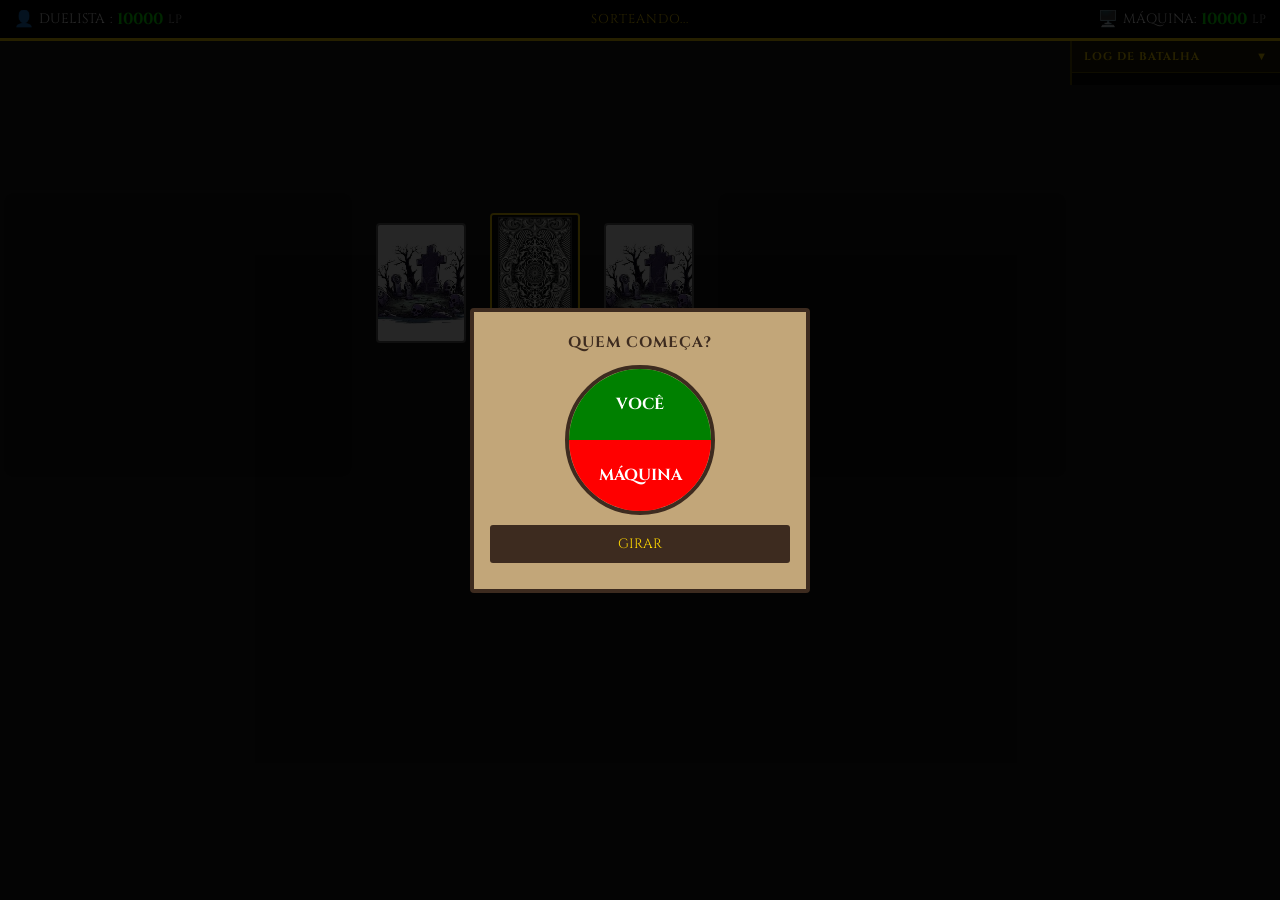
==== logado.html @ b6e968a9 "Add files via upload" ====
<!DOCTYPE html>
<html lang="pt-br">
<head>
    <meta charset="UTF-8">
    <meta name="viewport" content="width=device-width, initial-scale=1.0, maximum-scale=1.0">
    <title>Arena de Duelo</title>

    <link rel="stylesheet" href="logado.css">
    <link href="https://fonts.googleapis.com/css2?family=Cinzel:wght@400;700&display=swap" rel="stylesheet">
</head>
<body>

    <!-- BARRA DE STATUS -->
    <div class="status-bar">
        <div class="status-lado">
            <span class="status-icone">👤</span>
            <span id="nomeUser">JOGADOR</span>:
            <span id="vidaJogador" class="lp-valor">10000</span>
            <span class="lp-label">LP</span>
        </div>

        <div class="status-centro">
            <div id="turnoAviso">SORTEANDO...</div>
            <button id="btnPassarTurno" onclick="passarTurno()" style="display:none;">
                PASSAR TURNO
            </button>
        </div>

        <div class="status-lado">
            <span class="status-icone">🖥️</span>
            MÁQUINA:
            <span id="vidaOponente" class="lp-valor">10000</span>
            <span class="lp-label">LP</span>
        </div>
    </div>


    <!-- WRAPPER PRINCIPAL -->
    <div class="pagina-wrapper">

        <!-- ARENA -->
        <div class="arena">
            <div class="mao-container topo">
                <div id="maoOponente" class="mao"></div>
            </div>
            <div class="arena-horizontal">
                <div class="campo oponente">
                    <div class="linha suporte" id="especiaisOponente"></div>
                    <div class="linha combate" id="monstrosOponente"></div>
                    <button id="btnAtaqueDireto" class="btn-ataque-direto" onclick="ataqueDireto()" style="display:none;">
                        ⚔ ATACAR DIRETO
                    </button>
                </div>
                <div class="centro">
                    <div class="deck-area-horizontal">
                        <div class="cemiterio" id="cemiterioOponente" data-label="GY"></div>
                        <div class="monte-compra">
                            <button id="btnComprar" onclick="comprarCarta()">
                                <img src="imagens/back.jpg" alt="Deck">
                                <span>BARALHO</span>
                            </button>
                            <small id="contador-deck">0</small>
                        </div>
                        <div class="cemiterio" id="cemiterioJogador" data-label="GY"></div>
                    </div>
                </div>
                <div class="campo jogador">
                    <div class="linha combate" id="monstrosJogador"></div>
                    <div class="linha suporte" id="especiaisJogador"></div>
                </div>
            </div>
            <div class="mao-container">
                <div id="minhaMao" class="mao"></div>
            </div>
        </div>


        <!-- PAINEL DE LOG -->
        <div class="log-panel" id="logPanel">
            <div class="log-header" onclick="toggleLog()">
                <span>LOG DE BATALHA</span>
                <span id="logToggleIcon">▼</span>
            </div>
            <div id="logConteudo" class="log-conteudo"></div>
        </div>

    </div>


    <!-- MODAL ROLETA -->
    <div id="modalRoleta" class="modal" style="display: flex;">
        <div class="modal-content">
            <h3>QUEM COMEÇA?</h3>

            <div class="roleta-moldura">
                <div id="roleta">
                    <div class="fatia voce">VOCÊ</div>
                    <div class="fatia maquina">MÁQUINA</div>
                </div>
            </div>

            <button id="btnGirar" onclick="girarRoleta()">
                GIRAR
            </button>
        </div>
    </div>


    <!-- MODAL RESULTADO FINAL -->
    <div id="modalResultado" class="modal">
        <div class="modal-content resultado-content">
            <div id="resultadoTitulo" class="resultado-titulo"></div>
            <div id="resultadoCartaBox" class="resultado-carta-box" style="display:none">
                <p class="resultado-subtitulo">CARTA DESBLOQUEADA</p>
                <img id="resultadoCartaImg" src="" alt="">
                <div id="resultadoCartaInfo"></div>
            </div>
            <div id="resultadoMensagem" class="resultado-msg"></div>
            <button onclick="location.reload()">CONTINUAR</button>
        </div>
    </div>

    <!-- MODAL AÇÃO -->
    <div id="modalPosicao" class="modal">
        <div class="modal-content">
            <h3 id="textoModal">ESCOLHA UMA AÇÃO</h3>
            <div id="botoesAcao"></div>
            <button onclick="fecharModal()">CANCELAR</button>
        </div>
    </div>


    <script src="script.js"></script>
    <script>
        function toggleLog() {
            const conteudo = document.getElementById("logConteudo");
            const icon = document.getElementById("logToggleIcon");
            const aberto = conteudo.style.display !== "none";
            conteudo.style.display = aberto ? "none" : "block";
            icon.textContent = aberto ? "▲" : "▼";
        }
    </script>

</body>
</html>
---- logado.css ----
/* ===== RESET E BASE ===== */
*, *::before, *::after { box-sizing: border-box; }
body {
    margin: 0;
    font-family: 'Cinzel', serif;
    background: #1a1a1a;
    color: white;
    overflow-x: hidden;
}

/* ===== BARRA DE STATUS ===== */
.status-bar {
    display: flex;
    justify-content: space-between;
    align-items: center;
    padding: 8px 14px;
    background: rgba(0,0,0,0.9);
    border-bottom: 3px solid gold;
    flex-wrap: wrap;
    gap: 6px;
    position: sticky;
    top: 0;
    z-index: 50;
}
.status-lado {
    display: flex;
    align-items: center;
    gap: 5px;
    font-size: 0.85rem;
}
.status-centro {
    display: flex;
    flex-direction: column;
    align-items: center;
    gap: 4px;
}
.lp-valor { color: #0f0; font-weight: bold; font-size: 1rem; }
.lp-label { color: #aaa; font-size: 0.75rem; }
.status-icone { font-size: 1rem; }

#turnoAviso {
    font-size: 0.8rem;
    color: gold;
    letter-spacing: 1px;
}

#btnPassarTurno {
    padding: 6px 14px;
    background: linear-gradient(to bottom, #7a0000, #3d0000);
    color: gold;
    border: 2px solid gold;
    font-family: 'Cinzel', serif;
    font-size: 0.75rem;
    cursor: pointer;
    font-weight: bold;
    letter-spacing: 1px;
}
#btnPassarTurno:hover { filter: brightness(1.3); }

/* ===== WRAPPER PRINCIPAL ===== */
.pagina-wrapper {
    display: flex;
    align-items: flex-start;
    height: auto;
    min-height: calc(100vh - 54px);
    overflow: visible;
}

/* ===== ARENA ===== */
.arena {
    flex: 1;
    display: flex;
    flex-direction: column;
    align-items: center;
    justify-content: flex-start;
    gap: 10px;
    height: auto;
    padding: 6px 4px;
    overflow: visible;
}

.arena-horizontal {
    display: flex;
    align-items: flex-start;
    justify-content: space-between;
    gap: 24px;
    width: 100%;
}
.centro {
    margin-top: 20px;
    display: flex;
    align-items: center;
    flex: 0 0 auto;
}
.arena-horizontal .campo {
    width: auto;
    flex: 1 1 0;
}
.deck-area-horizontal {
    justify-content: center;
}

.campo {
    display: flex;
    flex-direction: column;
    gap: 8px;
    background: rgba(0,0,0,0.3);
    padding: 8px;
    border-radius: 10px;
    width: 100%;
    align-items: center;
}

.linha {
    display: flex;
    gap: 50px;
    justify-content: center;
    min-height: 130px;
    overflow: visible;
    align-items: center;
}

/* ===== CARTAS E SLOTS ===== */
.slot {
    width: 90px;
    height: 120px;
    border: 2px dashed rgba(255,215,0,0.3);
    position: relative;
    display: flex;
    align-items: center;
    justify-content: center;
    overflow: visible;
    flex-shrink: 0;
    border-radius: 4px;
    transition: border-color 0.2s;
}
.slot:hover { border-color: rgba(255,215,0,0.6); }

.carta-img {
    width: 100%;
    height: 100%;
    object-fit: cover;
    border-radius: 3px;
    transition: transform 0.3s;
}

.modo-defesa .carta-img {
    transform: rotate(90deg);
    border: 2px solid #3498db;
}

.selecionada {
    border: 2px solid gold !important;
    box-shadow: 0 0 12px gold;
}

.status-badge {
    position: absolute;
    bottom: -6px;
    left: 0;
    right: 0;
    background: rgba(0,0,0,0.9);
    color: gold;
    font-size: 9px;
    padding: 2px 3px;
    border: 1px solid gold;
    z-index: 5;
    text-align: center;
    border-radius: 0 0 3px 3px;
}
.status-dual {
    position: absolute;
    bottom: -6px;
    left: 0;
    right: 0;
    display: flex;
    justify-content: space-between;
    gap: 4px;
    background: rgba(0,0,0,0.9);
    border: 1px solid gold;
    padding: 2px 4px;
    z-index: 6;
    border-radius: 0 0 3px 3px;
    font-size: 9px;
}
.status-dual .stat {
    flex: 1;
    text-align: center;
    color: #ffe88a;
}
.status-dual .stat.atk { color: #e74c3c; }
.status-dual .stat.def { color: #3498db; }
.status-dual.buff-up .stat { color: #3498db; }
.status-dual.buff-down .stat { color: #e74c3c; }
.bloq-badge {
    bottom: auto;
    top: -6px;
    background: #5b0099;
    border-color: #c080ff;
    color: #fff;
    border-radius: 3px 3px 0 0;
}

/* ===== CENTRO: BARALHO E CEMITÉRIOS ===== */
.deck-area-horizontal {
    display: flex;
    align-items: center;
    gap: 24px;
}

.cemiterio {
    width: 90px;
    height: 120px;
    border: 2px solid #666;
    position: relative;
    background-color: rgba(0,0,0,0.7);
    background-image: url('imagens/cemiterio.jpg');
    background-size: cover;
    background-position: center;
    overflow: hidden;
    border-radius: 4px;
}
.cemiterio::after {
    content: attr(data-label);
    position: absolute;
    top: 40%;
    left: 30%;
    opacity: 0.2;
    font-size: 20px;
    pointer-events: none;
}

.gy-count {
    position: absolute;
    bottom: 3px;
    right: 4px;
    background: rgba(0,0,0,0.85);
    color: gold;
    font-size: 10px;
    padding: 1px 5px;
    border: 1px solid gold;
    z-index: 10;
    border-radius: 2px;
}

.monte-compra { display: flex; flex-direction: column; align-items: center; }
#btnComprar {
    width: 90px;
    height: 120px;
    padding: 0;
    cursor: pointer;
    position: relative;
    border: 2px solid gold;
    border-radius: 4px;
    overflow: hidden;
    background: none;
}
#btnComprar img { width: 100%; height: 100%; object-fit: cover; }
#btnComprar span {
    position: absolute;
    bottom: 0;
    left: 0;
    width: 100%;
    background: rgba(0,0,0,0.85);
    font-size: 9px;
    color: gold;
    text-align: center;
    padding: 2px 0;
}
#contador-deck { color: gold; font-size: 11px; margin-top: 4px; }

/* ===== MÃO (FAN) ===== */
.mao-container {
    width: 100%;
    display: flex;
    justify-content: center;
    padding: 2px 0 0;
    min-height: 110px;
}
.mao-container.topo {
    padding: 6px 0 0;
    min-height: 120px;
}
.mao-container:not(.topo) {
    margin-top: -8px;
}

.mao {
    display: flex;
    justify-content: center;
    align-items: flex-end;
    min-height: 130px;
    position: relative;
    padding: 0 30px;
}

.carta-mao {
    width: 72px;
    height: 105px;
    margin: 0 -10px;
    cursor: pointer;
    border-radius: 5px;
    box-shadow: 2px 2px 8px rgba(0,0,0,0.7);
    transition: transform 0.2s, z-index 0s;
    transform-origin: bottom center;
    position: relative;
}
.carta-mao:hover {
    transform: translateY(-18px) scale(1.08) !important;
    z-index: 100 !important;
}

/* ===== LOG DE BATALHA ===== */
.log-panel {
    width: 210px;
    height: auto;
    background: rgba(0,0,0,0.85);
    border-left: 2px solid rgba(255,215,0,0.4);
    display: flex;
    flex-direction: column;
    flex-shrink: 0;
}

.log-header {
    display: flex;
    justify-content: space-between;
    align-items: center;
    padding: 8px 12px;
    background: rgba(255,215,0,0.12);
    border-bottom: 1px solid rgba(255,215,0,0.3);
    font-size: 0.7rem;
    letter-spacing: 1px;
    color: gold;
    cursor: pointer;
    user-select: none;
    font-weight: bold;
}
.log-header:hover { background: rgba(255,215,0,0.2); }

.log-conteudo {
    flex: 1;
    overflow-y: auto;
    padding: 6px 8px;
    display: flex;
    flex-direction: column;
    gap: 4px;
}
.log-conteudo::-webkit-scrollbar { width: 4px; }
.log-conteudo::-webkit-scrollbar-track { background: #111; }
.log-conteudo::-webkit-scrollbar-thumb { background: gold; border-radius: 2px; }

.log-item {
    font-family: sans-serif;
    font-size: 0.7rem;
    color: #ccc;
    border-left: 2px solid rgba(255,215,0,0.3);
    padding: 3px 6px;
    line-height: 1.4;
    background: rgba(255,255,255,0.03);
    border-radius: 0 3px 3px 0;
}
.log-item.dano  { border-color: #e74c3c; color: #ff9999; }
.log-item.cura  { border-color: #2ecc71; color: #99ffbb; }
.log-item.info  { border-color: gold;    color: #ffe88a; }
.log-item.morte { border-color: #888;    color: #aaa; }

/* ===== MODAL RESULTADO FINAL ===== */
.resultado-content {
    max-width: 380px;
}
.resultado-titulo {
    font-size: 2rem;
    font-weight: bold;
    letter-spacing: 3px;
    margin-bottom: 14px;
}
.resultado-titulo.vitoria { color: gold; text-shadow: 0 0 16px gold; }
.resultado-titulo.derrota { color: #c0392b; text-shadow: 0 0 16px #c0392b; }

.resultado-carta-box {
    margin: 10px 0;
    display: flex;
    flex-direction: column;
    align-items: center;
    gap: 8px;
}
.resultado-subtitulo {
    margin: 0;
    font-size: 0.75rem;
    letter-spacing: 2px;
    color: #3d2b1f;
    opacity: 0.7;
}
.resultado-carta-box img {
    width: 110px;
    height: 155px;
    object-fit: cover;
    border: 3px solid gold;
    border-radius: 5px;
    box-shadow: 0 0 20px rgba(255,215,0,0.5);
}
.resultado-carta-info {
    font-size: 0.8rem;
    color: #3d2b1f;
    font-weight: bold;
}
.resultado-msg {
    font-size: 0.85rem;
    color: #3d2b1f;
    margin: 10px 0 4px;
    line-height: 1.6;
}
.resultado-nivel {
    margin-top: 8px;
    font-size: 1rem;
    font-weight: bold;
    color: #1a6600;
    letter-spacing: 1px;
}

/* ===== ATAQUE DIRETO ===== */
.btn-ataque-direto {
    margin-top: 6px;
    padding: 8px 20px;
    background: linear-gradient(to bottom, #8b0000, #4a0000);
    color: gold;
    border: 2px solid gold;
    font-family: 'Cinzel', serif;
    font-size: 0.8rem;
    font-weight: bold;
    cursor: pointer;
    letter-spacing: 1px;
    border-radius: 3px;
    animation: pulso 1s infinite alternate;
}
.btn-ataque-direto:hover { filter: brightness(1.4); }

@keyframes pulso {
    from { box-shadow: 0 0 6px gold; }
    to   { box-shadow: 0 0 18px gold; }
}

/* ===== MODAIS ===== */
.modal {
    position: fixed;
    inset: 0;
    background: rgba(0,0,0,0.85);
    display: none;
    justify-content: center;
    align-items: center;
    z-index: 200;
    padding: 12px;
}
.modal-content {
    background: #c2a679;
    padding: 20px 16px;
    border: 4px solid #3d2b1f;
    text-align: center;
    color: #3d2b1f;
    max-width: 340px;
    width: 100%;
    max-height: 90vh;
    overflow-y: auto;
    border-radius: 4px;
}
.modal-content h3 {
    margin: 0 0 12px;
    font-size: 0.95rem;
    letter-spacing: 1px;
}
.modal-content button {
    display: block;
    width: 100%;
    margin: 6px 0;
    padding: 10px;
    background: #3d2b1f;
    color: gold;
    border: none;
    font-family: 'Cinzel', serif;
    font-size: 0.85rem;
    cursor: pointer;
    border-radius: 3px;
}
.modal-content button:hover { background: #5a4030; }

.roleta-moldura {
    width: 150px;
    height: 150px;
    border-radius: 50%;
    border: 4px solid #3d2b1f;
    overflow: hidden;
    position: relative;
    margin: 10px auto;
}
#roleta { width: 100%; height: 100%; transition: 3s; position: relative; }
.fatia { position: absolute; width: 100%; height: 50%; display: flex; align-items: center; justify-content: center; color: white; font-weight: bold; }
.voce    { background: green; top: 0; }
.maquina { background: red;   bottom: 0; }


/* ===== RESPONSIVO — TABLET ===== */
@media (max-width: 800px) {
    .log-panel { width: 170px; }
    .linha { gap: 30px; min-height: 110px; }
    .slot { width: 78px; height: 108px; }
    .cemiterio, #btnComprar { width: 78px; height: 108px; }
}

/* ===== RESPONSIVO — CELULAR ===== */
@media (max-width: 560px) {
    .pagina-wrapper {
        flex-direction: column;
        height: auto;
        overflow: visible;
    }

    .arena {
        height: auto;
        width: 100%;
        justify-content: flex-start;
        gap: 4px;
        padding: 4px 2px;
    }

    .arena-horizontal {
        flex-direction: column;
        gap: 14px;
        align-items: center;
        justify-content: center;
    }

    .linha { gap: 14px; min-height: 95px; }
    .slot  { width: 66px; height: 94px; }

    .cemiterio, #btnComprar { width: 66px; height: 94px; }
    .deck-area-horizontal { gap: 14px; }
    .centro { margin-top: 0; }
    .campo { width: auto; }

    .carta-mao { width: 58px; height: 86px; margin: 0 -8px; }
    .mao-container { padding: 6px 0 0; min-height: 120px; }
    .mao { min-height: 110px; }
    .mao { min-height: 110px; }
    .mao-container:not(.topo) { margin-top: 0; }

    .log-panel {
        width: 100%;
        height: auto;
        border-left: none;
        border-top: 2px solid rgba(255,215,0,0.4);
    }

    .log-conteudo {
        max-height: 120px;
    }

    .status-bar { font-size: 0.75rem; padding: 6px 8px; }
    .lp-valor { font-size: 0.85rem; }
}
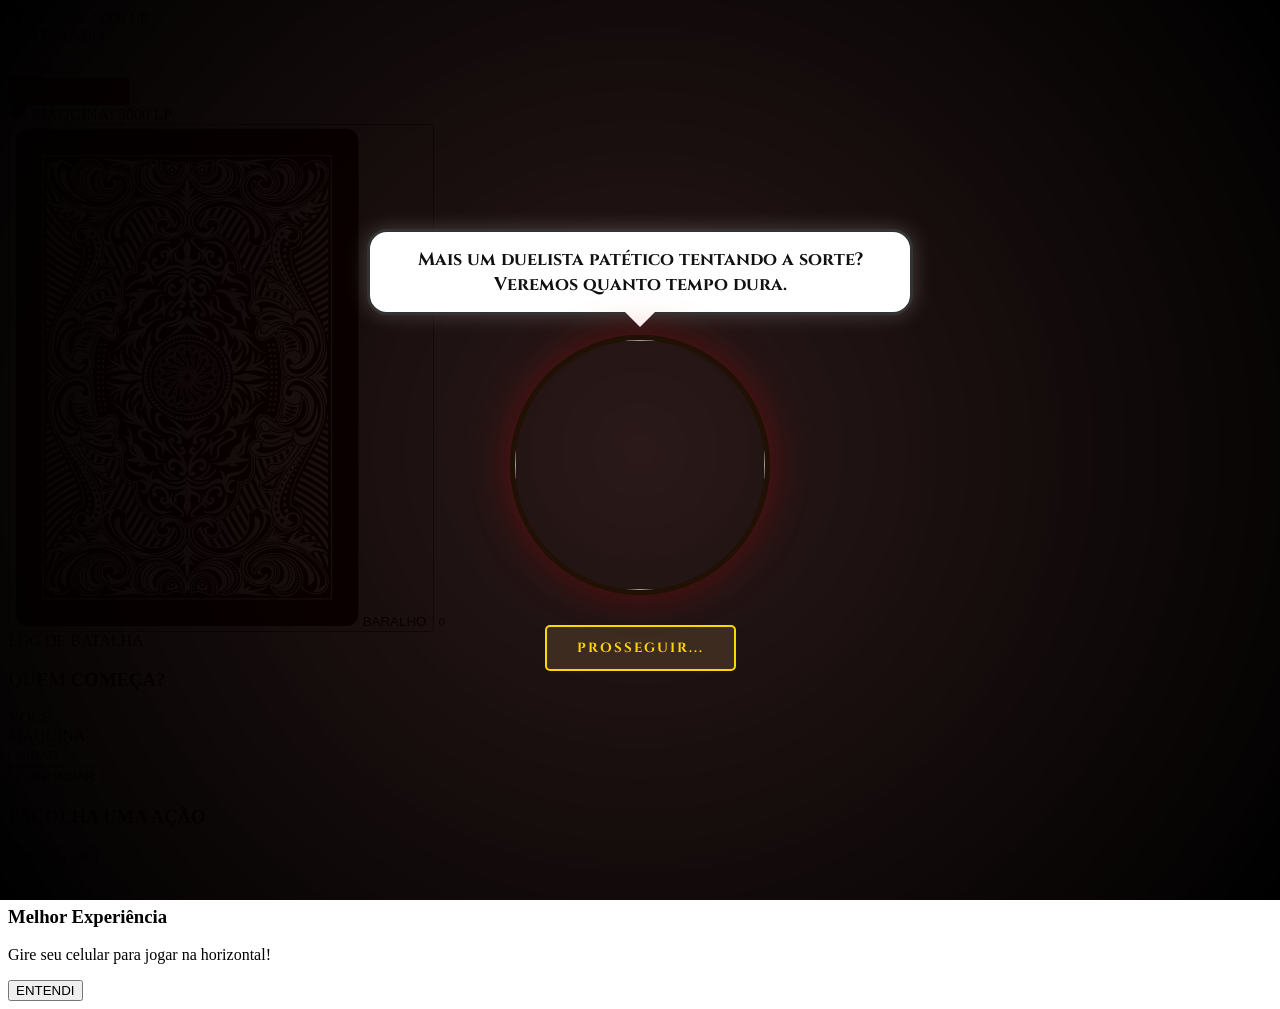
==== commit 314ae751: "Add files via upload" ====
--- a/logado.html
+++ b/logado.html
@@ -1,145 +1,254 @@
 <!DOCTYPE html>
 <html lang="pt-br">
 <head>
-    <meta charset="UTF-8">
-    <meta name="viewport" content="width=device-width, initial-scale=1.0, maximum-scale=1.0">
-    <title>Arena de Duelo</title>
-
-    <link rel="stylesheet" href="logado.css">
-    <link href="https://fonts.googleapis.com/css2?family=Cinzel:wght@400;700&display=swap" rel="stylesheet">
+<meta charset="UTF-8">
+<meta name="viewport" content="width=device-width, initial-scale=1.0, maximum-scale=1.0">
+<title>Arena de Duelo - Mini Duel</title>
+
+<link rel="stylesheet" href="css/layout.css">
+<link rel="stylesheet" href="css/arena.css">
+<link rel="stylesheet" href="css/cartas.css">
+<link rel="stylesheet" href="css/modal.css">
+<link href="https://fonts.googleapis.com/css2?family=Cinzel:wght@400;700;900&display=swap" rel="stylesheet">
+
 </head>
 <body>
 
-    <!-- BARRA DE STATUS -->
-    <div class="status-bar">
-        <div class="status-lado">
-            <span class="status-icone">👤</span>
-            <span id="nomeUser">JOGADOR</span>:
-            <span id="vidaJogador" class="lp-valor">10000</span>
-            <span class="lp-label">LP</span>
-        </div>
-
-        <div class="status-centro">
-            <div id="turnoAviso">SORTEANDO...</div>
+<!-- BARRA DE STATUS -->
+<div class="status-bar">
+
+    <div class="status-lado">
+        <span class="status-icone">👤</span>
+        <span id="nomeUser">JOGADOR</span>:
+        <span id="vidaJogador" class="lp-valor">10000</span>
+        <span class="lp-label">LP</span>
+    </div>
+
+    <div class="status-centro">
+        <div id="turnoAviso">SORTEANDO...</div>
+        <div id="placarMelhorDe3" style="color:gold; font-size:12px; font-weight:bold; margin-top:2px;">RODADA 1: 0 - 0</div>
+
+        <div style="display:flex; gap:10px;">
             <button id="btnPassarTurno" onclick="passarTurno()" style="display:none;">
                 PASSAR TURNO
             </button>
-        </div>
-
-        <div class="status-lado">
-            <span class="status-icone">🖥️</span>
-            MÁQUINA:
-            <span id="vidaOponente" class="lp-valor">10000</span>
-            <span class="lp-label">LP</span>
-        </div>
-    </div>
-
-
-    <!-- WRAPPER PRINCIPAL -->
-    <div class="pagina-wrapper">
-
-        <!-- ARENA -->
-        <div class="arena">
-            <div class="mao-container topo">
-                <div id="maoOponente" class="mao"></div>
+            <button id="btnSairJogo" class="toolbar-btn" style="background: #8b0000; padding: 5px 15px; font-size: 12px;" onclick="window.location.href='mdeck.html'">
+                SAIR DO JOGO
+            </button>
+        </div>
+    </div>
+
+    <div class="status-lado">
+        <span class="status-icone">🖥️</span>
+        MÁQUINA:
+        <span id="vidaOponente" class="lp-valor">10000</span>
+        <span class="lp-label">LP</span>
+    </div>
+
+</div>
+
+
+<!-- WRAPPER PRINCIPAL -->
+<div class="pagina-wrapper">
+
+
+<!-- ARENA -->
+<div class="arena">
+
+    <!-- MÃO OPONENTE -->
+    <div class="mao-container topo">
+        <div id="maoOponente" class="mao"></div>
+    </div>
+
+
+    <div class="arena-horizontal">
+
+        <!-- CAMPO OPONENTE -->
+        <div class="campo oponente">
+
+            <div class="linha suporte" id="especiaisOponente"></div>
+
+            <div class="linha combate" id="monstrosOponente"></div>
+
+            <button id="btnAtaqueDireto"
+                    class="btn-ataque-direto"
+                    onclick="ataqueDireto()"
+                    style="display:none;">
+
+                ⚔ ATACAR DIRETO
+
+            </button>
+
+        </div>
+
+
+        <!-- CENTRO -->
+        <div class="centro">
+
+            <div class="deck-area-horizontal">
+
+                <div class="cemiterio"
+                     id="cemiterioOponente"
+                     data-label="GY"></div>
+
+
+                <div class="monte-compra">
+
+                    <button id="btnComprar" onclick="comprarCarta()">
+
+                        <img src="imagens/back.jpg" alt="Deck">
+
+                        <span>BARALHO</span>
+
+                    </button>
+
+                    <small id="contador-deck">0</small>
+
+                </div>
+
+
+                <div class="cemiterio"
+                     id="cemiterioJogador"
+                     data-label="GY"></div>
+
             </div>
-            <div class="arena-horizontal">
-                <div class="campo oponente">
-                    <div class="linha suporte" id="especiaisOponente"></div>
-                    <div class="linha combate" id="monstrosOponente"></div>
-                    <button id="btnAtaqueDireto" class="btn-ataque-direto" onclick="ataqueDireto()" style="display:none;">
-                        ⚔ ATACAR DIRETO
-                    </button>
+
+        </div>
+
+
+        <div class="campo jogador">
+
+            <div class="linha combate" id="monstrosJogador"></div>
+
+            <div class="linha suporte" id="especiaisJogador"></div>
+
+        </div>
+
+    </div>
+
+
+    <!-- MÃO DO JOGADOR -->
+    <div class="mao-container">
+        <div id="minhaMao" class="mao"></div>
+    </div>
+
+</div>
+
+
+<!-- LOG -->
+<div class="log-panel" id="logPanel">
+
+    <div class="log-header" onclick="toggleLog()">
+        <span>LOG DE BATALHA</span>
+    </div>
+
+    <div id="logConteudo" class="log-conteudo"></div>
+
+</div>
+
+</div>
+
+
+
+<!-- MODAL ROLETA -->
+<div id="modalRoleta" class="modal" style="display:flex;">
+
+    <div class="modal-content">
+
+        <h3>QUEM COMEÇA?</h3>
+
+        <div class="roleta-moldura">
+
+            <div id="roleta">
+
+                <div class="fatia voce">
+                    VOCÊ
                 </div>
-                <div class="centro">
-                    <div class="deck-area-horizontal">
-                        <div class="cemiterio" id="cemiterioOponente" data-label="GY"></div>
-                        <div class="monte-compra">
-                            <button id="btnComprar" onclick="comprarCarta()">
-                                <img src="imagens/back.jpg" alt="Deck">
-                                <span>BARALHO</span>
-                            </button>
-                            <small id="contador-deck">0</small>
-                        </div>
-                        <div class="cemiterio" id="cemiterioJogador" data-label="GY"></div>
-                    </div>
+
+                <div class="fatia maquina">
+                    MÁQUINA
                 </div>
-                <div class="campo jogador">
-                    <div class="linha combate" id="monstrosJogador"></div>
-                    <div class="linha suporte" id="especiaisJogador"></div>
-                </div>
+
             </div>
-            <div class="mao-container">
-                <div id="minhaMao" class="mao"></div>
-            </div>
-        </div>
-
-
-        <!-- PAINEL DE LOG -->
-        <div class="log-panel" id="logPanel">
-            <div class="log-header" onclick="toggleLog()">
-                <span>LOG DE BATALHA</span>
-                <span id="logToggleIcon">▼</span>
-            </div>
-            <div id="logConteudo" class="log-conteudo"></div>
-        </div>
-
-    </div>
-
-
-    <!-- MODAL ROLETA -->
-    <div id="modalRoleta" class="modal" style="display: flex;">
-        <div class="modal-content">
-            <h3>QUEM COMEÇA?</h3>
-
-            <div class="roleta-moldura">
-                <div id="roleta">
-                    <div class="fatia voce">VOCÊ</div>
-                    <div class="fatia maquina">MÁQUINA</div>
-                </div>
-            </div>
-
-            <button id="btnGirar" onclick="girarRoleta()">
-                GIRAR
-            </button>
-        </div>
-    </div>
-
-
-    <!-- MODAL RESULTADO FINAL -->
-    <div id="modalResultado" class="modal">
-        <div class="modal-content resultado-content">
-            <div id="resultadoTitulo" class="resultado-titulo"></div>
-            <div id="resultadoCartaBox" class="resultado-carta-box" style="display:none">
-                <p class="resultado-subtitulo">CARTA DESBLOQUEADA</p>
-                <img id="resultadoCartaImg" src="" alt="">
-                <div id="resultadoCartaInfo"></div>
-            </div>
-            <div id="resultadoMensagem" class="resultado-msg"></div>
-            <button onclick="location.reload()">CONTINUAR</button>
-        </div>
-    </div>
-
-    <!-- MODAL AÇÃO -->
-    <div id="modalPosicao" class="modal">
-        <div class="modal-content">
-            <h3 id="textoModal">ESCOLHA UMA AÇÃO</h3>
-            <div id="botoesAcao"></div>
-            <button onclick="fecharModal()">CANCELAR</button>
-        </div>
-    </div>
-
-
-    <script src="script.js"></script>
-    <script>
-        function toggleLog() {
-            const conteudo = document.getElementById("logConteudo");
-            const icon = document.getElementById("logToggleIcon");
-            const aberto = conteudo.style.display !== "none";
-            conteudo.style.display = aberto ? "none" : "block";
-            icon.textContent = aberto ? "▲" : "▼";
-        }
-    </script>
+
+        </div>
+
+        <button id="btnGirar" onclick="girarRoleta()">
+            GIRAR
+        </button>
+
+    </div>
+
+</div>
+
+
+
+<!-- MODAL RESULTADO -->
+<div id="modalResultado" class="modal">
+
+<div class="modal-content resultado-content">
+
+    <div id="resultadoTitulo" class="resultado-titulo"></div>
+
+    <div id="resultadoCartaBox"
+         class="resultado-carta-box"
+         style="display:none">
+
+        <p class="resultado-subtitulo">
+            CARTA DESBLOQUEADA
+        </p>
+
+        <img id="resultadoCartaImg" src="" alt="">
+
+        <div id="resultadoCartaInfo"></div>
+
+    </div>
+
+    <div id="resultadoMensagem" class="resultado-msg"></div>
+
+    <button onclick="location.reload()">
+        CONTINUAR
+    </button>
+
+</div>
+
+</div>
+
+
+
+<!-- MODAL AÇÃO -->
+<div id="modalPosicao" class="modal">
+
+<div class="modal-content">
+
+    <h3 id="textoModal">
+        ESCOLHA UMA AÇÃO
+    </h3>
+
+    <div id="botoesAcao"></div>
+
+    <button onclick="fecharModal()">
+        CANCELAR
+    </button>
+
+</div>
+
+</div>
+
+<!-- AVISO DE ROTAÇÃO -->
+<div id="avisoRotacao" class="aviso-rotacao">
+    <div class="aviso-rotacao-box">
+        <div class="aviso-rotacao-icon">🔄</div>
+        <h3>Melhor Experiência</h3>
+        <p>Gire seu celular para jogar na horizontal!</p>
+        <button onclick="document.getElementById('avisoRotacao').style.display='none'">ENTENDI</button>
+    </div>
+</div>
+
+
+
+<!-- MODULOS DE JOGO -->
+<script src="script.js"></script>
 
 </body>
-</html>
+</html>
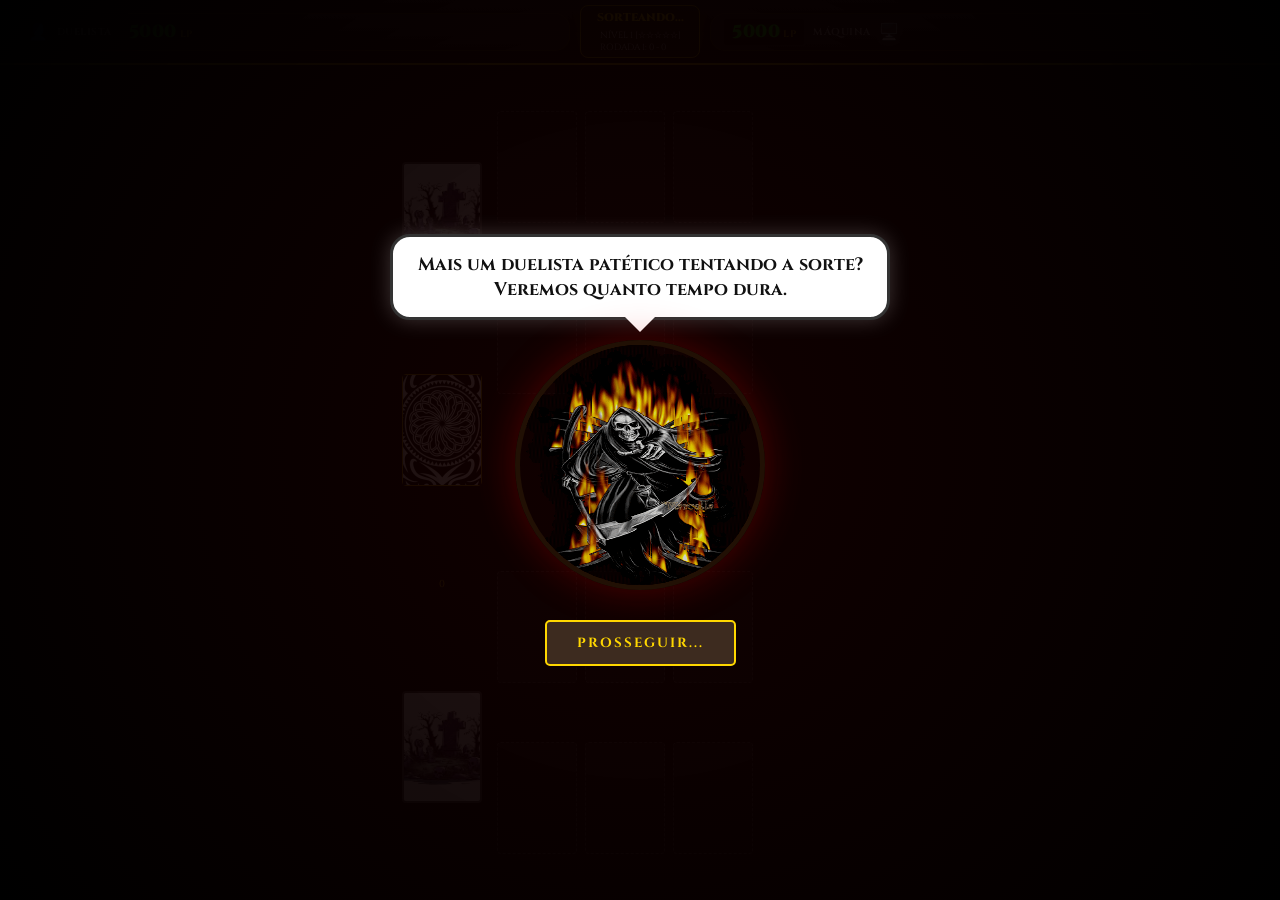
==== commit 8e44d3b6: "Add files via upload" ====
--- a/logado.html
+++ b/logado.html
@@ -5,9 +5,7 @@
 <meta name="viewport" content="width=device-width, initial-scale=1.0, maximum-scale=1.0">
 <title>Arena de Duelo - Mini Duel</title>
 
-<link rel="stylesheet" href="css/layout.css">
-<link rel="stylesheet" href="css/arena.css">
-<link rel="stylesheet" href="css/cartas.css">
+<link rel="stylesheet" href="logado.css">
 <link rel="stylesheet" href="css/modal.css">
 <link href="https://fonts.googleapis.com/css2?family=Cinzel:wght@400;700;900&display=swap" rel="stylesheet">
 
@@ -19,139 +17,99 @@
 
     <div class="status-lado">
         <span class="status-icone">👤</span>
-        <span id="nomeUser">JOGADOR</span>:
-        <span id="vidaJogador" class="lp-valor">10000</span>
-        <span class="lp-label">LP</span>
+        <span id="nomeUser">JOGADOR</span>
+        <div class="lp-container">
+            <span id="vidaJogador" class="lp-valor">5000</span>
+            <span class="lp-label">LP</span>
+        </div>
     </div>
 
     <div class="status-centro">
         <div id="turnoAviso">SORTEANDO...</div>
         <div id="placarMelhorDe3" style="color:gold; font-size:12px; font-weight:bold; margin-top:2px;">RODADA 1: 0 - 0</div>
-
-        <div style="display:flex; gap:10px;">
-            <button id="btnPassarTurno" onclick="passarTurno()" style="display:none;">
-                PASSAR TURNO
-            </button>
-            <button id="btnSairJogo" class="toolbar-btn" style="background: #8b0000; padding: 5px 15px; font-size: 12px;" onclick="window.location.href='mdeck.html'">
-                SAIR DO JOGO
-            </button>
-        </div>
     </div>
 
     <div class="status-lado">
+        <div class="lp-container">
+            <span id="vidaOponente" class="lp-valor">5000</span>
+            <span class="lp-label">LP</span>
+        </div>
+        MÁQUINA
         <span class="status-icone">🖥️</span>
-        MÁQUINA:
-        <span id="vidaOponente" class="lp-valor">10000</span>
-        <span class="lp-label">LP</span>
-    </div>
-
-</div>
-
-
-<!-- WRAPPER PRINCIPAL -->
-<div class="pagina-wrapper">
-
-
-<!-- ARENA -->
-<div class="arena">
-
-    <!-- MÃO OPONENTE -->
-    <div class="mao-container topo">
-        <div id="maoOponente" class="mao"></div>
-    </div>
-
-
-    <div class="arena-horizontal">
-
-        <!-- CAMPO OPONENTE -->
-        <div class="campo oponente">
-
-            <div class="linha suporte" id="especiaisOponente"></div>
-
-            <div class="linha combate" id="monstrosOponente"></div>
-
-            <button id="btnAtaqueDireto"
-                    class="btn-ataque-direto"
-                    onclick="ataqueDireto()"
-                    style="display:none;">
-
-                ⚔ ATACAR DIRETO
-
-            </button>
-
-        </div>
-
-
-        <!-- CENTRO -->
-        <div class="centro">
-
-            <div class="deck-area-horizontal">
-
-                <div class="cemiterio"
-                     id="cemiterioOponente"
-                     data-label="GY"></div>
-
-
-                <div class="monte-compra">
-
-                    <button id="btnComprar" onclick="comprarCarta()">
-
-                        <img src="imagens/back.jpg" alt="Deck">
-
-                        <span>BARALHO</span>
-
-                    </button>
-
-                    <small id="contador-deck">0</small>
-
-                </div>
-
-
-                <div class="cemiterio"
-                     id="cemiterioJogador"
-                     data-label="GY"></div>
-
-            </div>
-
-        </div>
-
-
-        <div class="campo jogador">
-
-            <div class="linha combate" id="monstrosJogador"></div>
-
-            <div class="linha suporte" id="especiaisJogador"></div>
-
-        </div>
-
-    </div>
-
-
-    <!-- MÃO DO JOGADOR -->
-    <div class="mao-container">
-        <div id="minhaMao" class="mao"></div>
-    </div>
-
-</div>
-
-
-<!-- LOG -->
+    </div>
+
+</div>
+
+
+<!-- GAME WRAPPER (Novo Layout) -->
+<div class="game-wrapper">
+
+    <!-- COLUNA ESQUERDA (Sidebar: Cemitérios e Decks) -->
+    <div class="side-col">
+        <div id="cemiterioOponente" class="card-slot frame-c" data-label="GY"></div>
+        
+        <div class="monte-compra frame-b">
+            <button id="btnComprar" onclick="comprarCarta()">
+                <img src="imagens/back.jpg" alt="Deck">
+                <span>BARALHO</span>
+            </button>
+        </div>
+        <small id="contador-deck" style="display:block; text-align:center; font-size:10px; color:gold; margin-top:-10px;">0</small>
+
+        <div id="cemiterioJogador" class="card-slot frame-c" data-label="GY"></div>
+    </div>
+
+    <!-- CAMPO CENTRAL (Board) -->
+    <div class="board">
+        <!-- Oponente -->
+        <div id="especiaisOponente" class="grid suporte"></div>
+        <div id="monstrosOponente" class="grid combate"></div>
+
+        <!-- Barra de Ação Central -->
+        <div class="action-bar">
+            <button id="btnPassarTurno" class="action-icon-btn pass-turn" onclick="passarTurno()" style="display:none;" title="Passar Turno">
+                <span>⏭️</span>
+            </button>
+            
+            <button class="action-icon-btn log-toggle" onclick="toggleLog()" title="Log de Batalha">
+                <span>📜</span>
+            </button>
+
+            <button id="btnAtaqueDireto" class="action-icon-btn direct-atk" onclick="ataqueDireto()" style="display:none;" title="Ataque Direto">
+                <span>⚔️</span>
+            </button>
+
+            <button id="btnSairJogo" class="action-icon-btn exit-game" onclick="window.location.href='mdeck.html'" title="Sair do Jogo">
+                <span>🚪</span>
+            </button>
+        </div>
+
+        <!-- Jogador -->
+        <div id="monstrosJogador" class="grid combate"></div>
+        <div id="especiaisJogador" class="grid suporte"></div>
+    </div>
+
+    <!-- MÃOS LATERAIS (Hand Side) -->
+    <div class="hand-side">
+        <div id="maoOponente" class="fan"></div>
+        <div id="minhaMao" class="fan"></div>
+    </div>
+
+</div>
+
+<!-- LOG (Floating Panel) -->
 <div class="log-panel" id="logPanel">
-
-    <div class="log-header" onclick="toggleLog()">
+    <div class="log-header">
         <span>LOG DE BATALHA</span>
-    </div>
-
+        <div class="close-log" onclick="toggleLog()">✖</div>
+    </div>
     <div id="logConteudo" class="log-conteudo"></div>
-
-</div>
-
 </div>
 
 
 
 <!-- MODAL ROLETA -->
-<div id="modalRoleta" class="modal" style="display:flex;">
+<div id="modalRoleta" class="modal">
 
     <div class="modal-content">
 
--- a/logado.css
+++ b/logado.css
@@ -0,0 +1,635 @@
+:root { 
+    --bg: #050505; 
+    --gold: #bfa100; 
+    --txt-yellow: #ffff00; 
+    --txt-green: #00ff00; 
+    --slot-bg: rgba(255, 255, 255, 0.05); 
+    /* Tamanhos responsivos baseados na largura da tela (vw) */ 
+    --card-w: 15vw; 
+    --card-h: calc(var(--card-w) * 1.4); 
+    --max-w: 80px; 
+    --max-h: 112px; 
+} 
+
+@media (min-width: 600px) { 
+    :root { --card-w: 80px; --card-h: 112px; } 
+} 
+
+* { box-sizing: border-box; margin: 0; padding: 0; } 
+
+body { 
+    background-color: var(--bg); 
+    color: #fff; 
+    font-family: 'Cinzel', serif; 
+    height: 100vh; 
+    display: flex; 
+    flex-direction: column; 
+    overflow: hidden; 
+} 
+
+/* Barra de Status (Refinada e Responsiva) */ 
+.status-bar { 
+    height: auto; 
+    min-height: 7vh;
+    display: flex; 
+    justify-content: space-between; 
+    align-items: center; 
+    padding: 5px 15px;
+    background: linear-gradient(180deg, #1a1a1a 0%, #0a0a0a 100%); 
+    border-bottom: 2px solid var(--gold); 
+    box-shadow: 0 2px 15px rgba(0,0,0,0.8);
+    z-index: 100;
+    gap: 10px;
+} 
+
+.status-lado {
+    display: flex;
+    align-items: center;
+    gap: 8px;
+    background: rgba(255,255,255,0.03);
+    padding: 4px 12px;
+    border-radius: 15px;
+    border: 1px solid rgba(191, 161, 0, 0.2);
+    flex: 1;
+}
+
+.status-icone {
+    font-size: 1rem;
+    filter: drop-shadow(0 0 3px rgba(255,255,255,0.3));
+}
+
+#nomeUser, .status-lado {
+    font-family: 'Cinzel', serif;
+    font-weight: 700;
+    color: #bbb;
+    text-transform: uppercase;
+    font-size: 10px;
+    letter-spacing: 0.5px;
+}
+
+.lp-container {
+    display: flex;
+    align-items: baseline;
+    gap: 3px;
+    background: #000;
+    padding: 1px 8px;
+    border-radius: 4px;
+    border: 1px solid #222;
+    box-shadow: inset 0 0 8px rgba(0,255,0,0.05);
+}
+
+.lp-valor { 
+    color: var(--txt-green); 
+    font-weight: 900; 
+    font-size: 1.1rem; 
+    font-family: 'Cinzel', serif;
+    text-shadow: 0 0 8px rgba(0, 255, 0, 0.4);
+    min-width: 45px;
+    text-align: right;
+}
+
+.lp-label { 
+    color: var(--gold); 
+    font-size: 0.6rem; 
+    font-weight: bold;
+}
+
+.status-centro {
+    display: flex;
+    flex-direction: column;
+    align-items: center;
+    justify-content: center;
+    background: rgba(191, 161, 0, 0.1);
+    border: 1px solid var(--gold);
+    padding: 4px 15px;
+    border-radius: 8px;
+    min-width: 120px;
+    box-shadow: 0 0 10px rgba(191, 161, 0, 0.1);
+}
+
+#turnoAviso { 
+    color: gold; 
+    font-weight: 900; 
+    font-size: 11px;
+    text-shadow: 0 0 5px rgba(0,0,0,0.5);
+    text-transform: uppercase;
+    margin-bottom: 2px;
+}
+
+#placarMelhorDe3 {
+    font-size: 9px !important;
+    color: #fff !important;
+    font-weight: normal !important;
+    opacity: 0.8;
+}
+
+/* Responsividade para Celular */
+@media (max-width: 600px) {
+    .status-bar {
+        padding: 5px;
+        gap: 5px;
+    }
+    .status-lado {
+        padding: 3px 8px;
+        border-radius: 10px;
+    }
+    #nomeUser {
+        display: none; /* Esconde nome no celular para caber tudo */
+    }
+    .lp-valor {
+        font-size: 1rem;
+        min-width: 40px;
+    }
+    .status-centro {
+        min-width: 100px;
+        padding: 3px 8px;
+    }
+    #turnoAviso {
+        font-size: 9px;
+    }
+    #placarMelhorDe3 {
+        font-size: 8px !important;
+    }
+}
+
+/* Container que aproxima as colunas */ 
+.game-wrapper { 
+    flex: 1; 
+    display: flex; 
+    justify-content: center; /* Centraliza o bloco todo */ 
+    align-items: center; 
+    padding: 5px; 
+    gap: 15px; /* Espaço entre laterais e campo */ 
+} 
+
+/* Colunas Laterais */ 
+.side-col { 
+    display: flex; 
+    flex-direction: column; 
+    justify-content: space-around; 
+    height: 90%; 
+    width: var(--card-w); 
+    max-width: var(--max-w); 
+} 
+
+/* Slots Padronizados (Slot e Card Slot) */ 
+.card-slot, .slot, .monte-compra { 
+    width: var(--card-w) !important; 
+    height: var(--card-h) !important; 
+    max-width: var(--max-w) !important; 
+    max-height: var(--max-h) !important; 
+    border-radius: 4px; 
+    background: var(--slot-bg); 
+    border: 1px solid rgba(255,255,255,0.1); 
+    display: flex; 
+    align-items: center; 
+    justify-content: center; 
+    font-size: 10px; 
+    color: rgba(255,255,255,0.2); 
+    position: relative;
+    transition: border-color 0.3s, background 0.3s;
+} 
+
+#btnComprar {
+    width: 100% !important;
+    height: 100% !important;
+    background: transparent;
+    border: none;
+    padding: 0;
+    cursor: pointer;
+    display: flex;
+    flex-direction: column;
+    align-items: center;
+    justify-content: center;
+    position: relative;
+    overflow: hidden;
+}
+.frame-b { border: 1px solid var(--gold); color: var(--gold); } 
+.frame-c, .slot { border: 1px dashed #444; } 
+
+.slot:hover { border-color: var(--gold); background: rgba(255,215,0,0.05); }
+
+/* Imagem da Carta no Slot */
+.carta-img {
+    width: 100%;
+    height: 100%;
+    object-fit: cover;
+    border-radius: 4px;
+}
+
+/* Campo de Batalha Central */ 
+.board { 
+    display: flex; 
+    flex-direction: column; 
+    justify-content: space-between; 
+    height: 90%; 
+    gap: 8px; 
+} 
+
+.grid { 
+    display: grid; 
+    grid-template-columns: repeat(3, var(--card-w)); 
+    gap: 8px; 
+    justify-content: center;
+} 
+
+/* Barra de Ação Central e Botões de Ícone */ 
+.action-bar { 
+    display: flex; 
+    align-items: center; 
+    justify-content: center; 
+    gap: 20px; 
+    position: relative; 
+    padding: 10px 0;
+    z-index: 50;
+    background: rgba(0,0,0,0.3);
+    border-radius: 30px;
+    margin: 0 auto;
+    width: fit-content;
+    padding: 8px 25px;
+    border: 1px solid rgba(191, 161, 0, 0.2);
+} 
+
+.action-icon-btn {
+    width: 42px;
+    height: 42px;
+    border-radius: 50%;
+    border: 2px solid var(--gold);
+    background: #1a1a1a;
+    color: var(--gold);
+    display: flex;
+    align-items: center;
+    justify-content: center;
+    cursor: pointer;
+    font-size: 20px;
+    transition: all 0.3s cubic-bezier(0.175, 0.885, 0.32, 1.275);
+    position: relative;
+    box-shadow: 0 0 10px rgba(0,0,0,0.5);
+    padding: 0;
+}
+
+.action-icon-btn:hover {
+    transform: scale(1.15) translateY(-3px);
+    background: var(--gold);
+    color: #000;
+    box-shadow: 0 0 15px var(--gold);
+}
+
+.action-icon-btn:active {
+    transform: scale(0.95);
+}
+
+/* Cores específicas para cada ação */
+.action-icon-btn.pass-turn { border-color: #00ff00; color: #00ff00; }
+.action-icon-btn.pass-turn:hover { background: #00ff00; color: #000; box-shadow: 0 0 15px #00ff00; }
+
+.action-icon-btn.exit-game { border-color: #ff4d4d; color: #ff4d4d; }
+.action-icon-btn.exit-game:hover { background: #ff4d4d; color: #fff; box-shadow: 0 0 15px #ff4d4d; }
+
+.action-icon-btn.direct-atk { border-color: #ffd700; color: #ffd700; }
+.action-icon-btn.direct-atk:hover { background: #ffd700; color: #000; box-shadow: 0 0 15px #ffd700; }
+
+/* Tooltip simples via CSS (opcional, já tem o 'title' no HTML) */
+.action-icon-btn::after {
+    content: attr(title);
+    position: absolute;
+    bottom: -30px;
+    left: 50%;
+    transform: translateX(-50%);
+    background: rgba(0,0,0,0.8);
+    color: #fff;
+    padding: 4px 8px;
+    border-radius: 4px;
+    font-size: 10px;
+    white-space: nowrap;
+    opacity: 0;
+    pointer-events: none;
+    transition: 0.2s;
+    border: 1px solid var(--gold);
+}
+
+.action-icon-btn:hover::after {
+    opacity: 1;
+    bottom: -35px;
+}
+
+/* Painel de Log Flutuante (agora só visível quando aberto) */
+.log-panel {
+    position: fixed;
+    bottom: 80px;
+    right: 20px;
+    width: 300px;
+    height: 400px;
+    background: rgba(0,0,0,0.95);
+    border: 1px solid var(--gold);
+    border-radius: 8px;
+    display: none; /* Escondido por padrão */
+    flex-direction: column;
+    z-index: 1000;
+    box-shadow: 0 0 30px rgba(0,0,0,0.8);
+    pointer-events: all;
+}
+
+.log-panel.aberto {
+    display: flex; /* Mostra quando aberto */
+}
+
+.log-header { 
+    height: 40px; 
+    display: flex; 
+    align-items: center; 
+    justify-content: space-between; 
+    padding: 0 15px;
+    background: rgba(255,255,255,0.05);
+    border-bottom: 1px solid #333;
+}
+
+.log-header span { 
+    color: var(--gold); 
+    font-size: 12px; 
+    font-weight: bold;
+    display: block !important;
+}
+
+.log-header::before { content: "📜"; font-size: 18px; }
+
+.close-log { 
+    cursor: pointer; 
+    font-size: 18px; 
+    color: #888;
+    padding: 5px;
+    transition: 0.2s;
+}
+
+.close-log:hover {
+    color: #fff;
+    transform: scale(1.2);
+}
+
+
+.log-conteudo { 
+    flex: 1; 
+    overflow-y: auto; 
+    padding: 12px; 
+    font-size: 11px; 
+    line-height: 1.5;
+    color: #ddd;
+}
+
+.btn { 
+    padding: 8px 12px; 
+    font-size: 10px; 
+    font-weight: bold; 
+    border: 1px solid #fff; 
+    color: #fff; 
+    cursor: pointer; 
+    border-radius: 3px; 
+    font-family: 'Cinzel', serif;
+    transition: 0.2s;
+} 
+.btn:hover { filter: brightness(1.2); transform: scale(1.05); }
+
+/* Mãos Laterais (Aproximação máxima) */ 
+.hand-side { 
+    display: flex; 
+    flex-direction: column; 
+    justify-content: space-around; 
+    height: 90%; 
+    width: calc(var(--card-w) + 30px); /* Espaço extra para o leque */ 
+} 
+
+.fan { 
+    position: relative; 
+    width: 100%; 
+    height: var(--card-h); 
+    max-height: var(--max-h); 
+    display: flex;
+    justify-content: center;
+} 
+
+/* Cartas na mão (m-card mapeado para carta-mao) */ 
+.carta-mao { 
+    position: absolute; 
+    width: var(--card-w) !important; 
+    height: var(--card-h) !important; 
+    max-width: var(--max-w) !important; 
+    max-height: var(--max-h) !important; 
+    background: #1a1a1a; 
+    border: 1px solid var(--gold); 
+    border-radius: 4px; 
+    transition: 0.3s;
+    cursor: pointer;
+    box-shadow: 2px 2px 10px rgba(0,0,0,0.5);
+    overflow: hidden; /* Garante que nada saia da carta */
+} 
+
+.carta-mao img {
+    width: 100%;
+    height: 100%;
+    object-fit: cover;
+    display: block;
+}
+
+.mao-stats { 
+    position: absolute; 
+    bottom: 0; 
+    left: 0;
+    width: 100%; 
+    background: rgba(0, 0, 139, 0.8); 
+    font-size: 8px; 
+    text-align: center; 
+    padding: 2px 0;
+    color: #fff;
+    font-weight: bold;
+}
+
+/* Efeito Leque dinâmico via JS ou simplificado aqui */
+#maoOponente .carta-mao:nth-child(1) { transform: rotate(-10deg) translateX(-20px); top: 5px; } 
+#maoOponente .carta-mao:nth-child(2) { transform: rotate(0deg) translateY(5px); z-index: 2; } 
+#maoOponente .carta-mao:nth-child(3) { transform: rotate(10deg) translateX(20px); z-index: 3; top: 5px; } 
+
+#minhaMao .carta-mao:nth-child(1) { transform: rotate(-10deg) translateX(-20px); bottom: 5px; } 
+#minhaMao .carta-mao:nth-child(2) { transform: rotate(0deg) translateY(-5px); z-index: 2; } 
+#minhaMao .carta-mao:nth-child(3) { transform: rotate(10deg) translateX(20px); z-index: 3; bottom: 5px; } 
+
+.carta-mao:hover {
+    transform: scale(1.2) translateY(-20px) !important;
+    z-index: 100 !important;
+}
+
+/* Status de ATK/DEF no Campo (Ajustado) */
+.status-dual {
+    position: absolute;
+    bottom: -15px;
+    left: 50%;
+    transform: translateX(-50%);
+    background: rgba(0,0,0,0.9);
+    border: 1px solid var(--gold);
+    display: flex;
+    width: 90%;
+    padding: 2px;
+    z-index: 10;
+}
+.stat-box { flex: 1; display: flex; flex-direction: column; align-items: center; }
+.stat-label { font-size: 6px; color: #ccc; }
+.stat-value { font-size: 9px; font-weight: bold; }
+.stat-value.atk { color: #3498db; }
+.stat-value.def { color: var(--txt-yellow); }
+
+/* Animação de Destruição */
+@keyframes destruindo {
+    0% { transform: scale(1); opacity: 1; filter: brightness(1); }
+    50% { transform: scale(1.2); opacity: 0.5; filter: brightness(3); }
+    100% { transform: scale(0); opacity: 0; filter: brightness(5); }
+}
+
+/* Estilos específicos para o Cemitério */
+#cemiterioOponente, #cemiterioJogador {
+    background-image: url('imagens/cemiterio.jpg');
+    background-size: cover;
+    background-position: center;
+    border: 2px solid #555;
+    position: relative;
+    overflow: hidden;
+}
+
+#cemiterioOponente::after, #cemiterioJogador::after {
+    content: "GY";
+    position: absolute;
+    bottom: 5px;
+    right: 5px;
+    font-size: 10px;
+    color: rgba(255,255,255,0.3);
+    font-weight: bold;
+    z-index: 1;
+}
+
+/* Garante que a imagem da carta no cemitério seja transparente */
+#cemiterioOponente .carta-img, #cemiterioJogador .carta-img {
+    opacity: 0.5; /* Transparência de 50% */
+    filter: grayscale(80%); /* Efeito de acinzentado para parecer "morto" */
+    transition: opacity 0.3s;
+}
+
+.gy-count {
+    position: absolute;
+    top: 5px;
+    left: 50%;
+    transform: translateX(-50%);
+    background: rgba(0,0,0,0.8);
+    color: gold;
+    padding: 2px 6px;
+    border-radius: 10px;
+    font-size: 10px;
+    font-weight: bold;
+    border: 1px solid gold;
+    z-index: 2;
+    pointer-events: none;
+}
+
+/* Indicador de Modo (ATK/DEF) */
+.stance-indicator {
+    position: absolute;
+    top: 4px;
+    left: 4px;
+    width: 22px;
+    height: 22px;
+    border-radius: 50%;
+    display: flex;
+    align-items: center;
+    justify-content: center;
+    font-size: 10px;
+    font-weight: 900;
+    color: #000;
+    z-index: 20;
+    border: 1px solid #000;
+    text-shadow: none;
+}
+
+.stance-indicator.atk {
+    background: #3498db; /* Azul para ATK */
+}
+
+.stance-indicator.def {
+    background: var(--txt-yellow); /* Amarelo para DEF */
+}
+
+/* Efeito Visual de Bloqueio */
+.bloqueado-effect {
+    position: absolute;
+    top: 0; left: 0; right: 0; bottom: 0;
+    border-radius: 4px;
+    background: repeating-linear-gradient(
+        -45deg,
+        rgba(255, 0, 0, 0.4),
+        rgba(255, 0, 0, 0.4) 10px,
+        rgba(255, 50, 50, 0.4) 10px,
+        rgba(255, 50, 50, 0.4) 20px
+    );
+    animation: bloqueio-anim 1s linear infinite;
+    z-index: 15;
+    pointer-events: none;
+}
+
+@keyframes bloqueio-anim {
+    from { background-position: 0 0; }
+    to { background-position: 28px 0; }
+}
+
+/* AVISO DE ROTAÇÃO */
+.aviso-rotacao {
+    position: fixed;
+    top: 0;
+    left: 0;
+    width: 100%;
+    height: 100%;
+    background: rgba(0,0,0,0.95);
+    z-index: 99999;
+    display: none; /* ESCONDIDO POR PADRÃO */
+    align-items: center;
+    justify-content: center;
+    color: #fff;
+    text-align: center;
+    padding: 20px;
+}
+
+/* MOSTRA APENAS EM CELULARES (TELAS PEQUENAS) NA VERTICAL */
+@media only screen and (max-width: 900px) and (orientation: portrait) {
+    .aviso-rotacao {
+        display: flex !important;
+    }
+}
+
+/* GARANTE QUE NUNCA APAREÇA EM DESKTOP (DISPOSITIVOS COM MOUSE/TRACKPAD) */
+@media (hover: hover) and (pointer: fine) {
+    .aviso-rotacao {
+        display: none !important;
+    }
+}
+
+/* GARANTE QUE NUNCA APAREÇA EM TELAS LARGAS */
+@media only screen and (min-width: 901px) {
+    .aviso-rotacao {
+        display: none !important;
+    }
+}
+
+.bloqueio-contador {
+    position: absolute;
+    bottom: 4px;
+    right: 4px;
+    background: red;
+    color: #fff;
+    width: 20px;
+    height: 20px;
+    border-radius: 50%;
+    display: flex;
+    align-items: center;
+    justify-content: center;
+    font-size: 12px;
+    font-weight: bold;
+    border: 1px solid #fff;
+    z-index: 20;
+}
+
+
--- a/css/modal.css
+++ b/css/modal.css
@@ -0,0 +1,82 @@
+/* === css/modal.css === */
+
+.modal {
+    position: fixed;
+    inset: 0;
+    background: rgba(0,0,0,0.85);
+    display: none;
+    justify-content: center;
+    align-items: center;
+    z-index: 200;
+    padding: 12px;
+}
+
+.modal-content {
+    background: #c2a679;
+    padding: 20px 16px;
+    border: 4px solid #3d2b1f;
+    text-align: center;
+    color: #3d2b1f;
+    max-width: 340px;
+    width: 100%;
+    max-height: 90vh;
+    overflow-y: auto;
+    border-radius: 4px;
+}
+
+.modal-content h3 {
+    margin: 0 0 12px;
+    font-size: 0.95rem;
+    letter-spacing: 1px;
+}
+
+.modal-content button {
+    display: block;
+    width: 100%;
+    margin: 6px 0;
+    padding: 10px;
+    background: #3d2b1f;
+    color: gold;
+    border: none;
+    font-family: 'Cinzel', serif;
+    font-size: 0.85rem;
+    cursor: pointer;
+    border-radius: 3px;
+}
+
+.modal-content button:hover { background: #5a4030; }
+
+/* Roleta */
+.roleta-moldura {
+    width: 150px;
+    height: 150px;
+    border-radius: 50%;
+    border: 4px solid #3d2b1f;
+    overflow: hidden;
+    position: relative;
+    margin: 10px auto;
+}
+
+#roleta { width: 100%; height: 100%; transition: 3s; position: relative; }
+.fatia { position: absolute; width: 100%; height: 50%; display: flex; align-items: center; justify-content: center; color: white; font-weight: bold; }
+.voce    { background: green; top: 0; }
+.maquina { background: red;   bottom: 0; }
+
+/* Resultado */
+.resultado-titulo {
+    font-size: 2rem;
+    font-weight: bold;
+    letter-spacing: 3px;
+    margin-bottom: 14px;
+}
+
+.resultado-titulo.vitoria { color: gold; text-shadow: 0 0 16px gold; }
+.resultado-titulo.derrota { color: #c0392b; text-shadow: 0 0 16px #c0392b; }
+
+.resultado-carta-box img {
+    width: 110px;
+    height: 155px;
+    object-fit: cover;
+    border: 3px solid gold;
+    border-radius: 5px;
+}
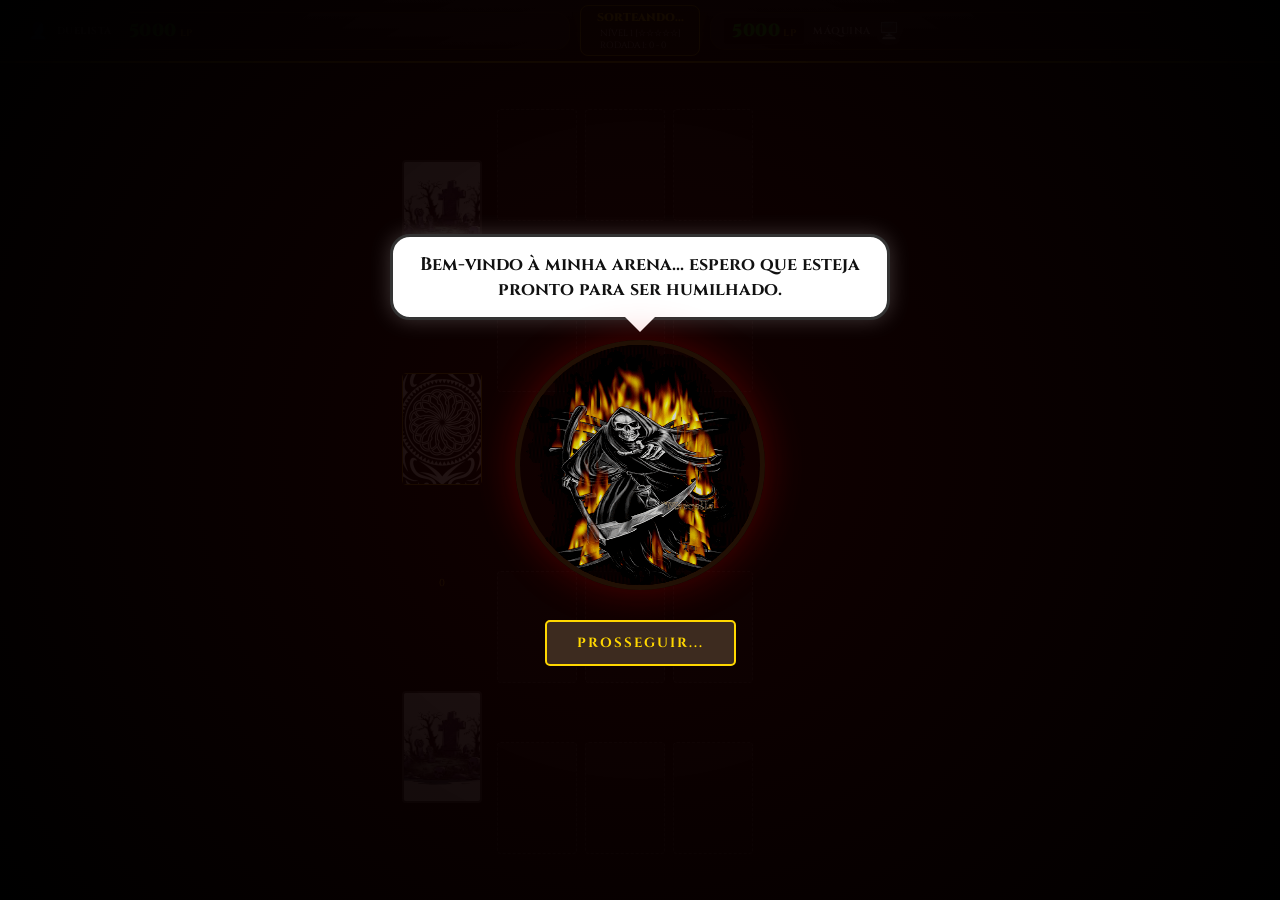
==== commit fd6ef39c: "Add files via upload" ====
--- a/logado.html
+++ b/logado.html
@@ -1,212 +1,125 @@
-<!DOCTYPE html>
-<html lang="pt-br">
-<head>
-<meta charset="UTF-8">
-<meta name="viewport" content="width=device-width, initial-scale=1.0, maximum-scale=1.0">
-<title>Arena de Duelo - Mini Duel</title>
-
-<link rel="stylesheet" href="logado.css">
-<link rel="stylesheet" href="css/modal.css">
-<link href="https://fonts.googleapis.com/css2?family=Cinzel:wght@400;700;900&display=swap" rel="stylesheet">
-
-</head>
-<body>
-
-<!-- BARRA DE STATUS -->
-<div class="status-bar">
-
-    <div class="status-lado">
-        <span class="status-icone">👤</span>
-        <span id="nomeUser">JOGADOR</span>
-        <div class="lp-container">
-            <span id="vidaJogador" class="lp-valor">5000</span>
-            <span class="lp-label">LP</span>
-        </div>
-    </div>
-
-    <div class="status-centro">
-        <div id="turnoAviso">SORTEANDO...</div>
-        <div id="placarMelhorDe3" style="color:gold; font-size:12px; font-weight:bold; margin-top:2px;">RODADA 1: 0 - 0</div>
-    </div>
-
-    <div class="status-lado">
-        <div class="lp-container">
-            <span id="vidaOponente" class="lp-valor">5000</span>
-            <span class="lp-label">LP</span>
-        </div>
-        MÁQUINA
-        <span class="status-icone">🖥️</span>
-    </div>
-
-</div>
-
-
-<!-- GAME WRAPPER (Novo Layout) -->
-<div class="game-wrapper">
-
-    <!-- COLUNA ESQUERDA (Sidebar: Cemitérios e Decks) -->
-    <div class="side-col">
-        <div id="cemiterioOponente" class="card-slot frame-c" data-label="GY"></div>
-        
-        <div class="monte-compra frame-b">
-            <button id="btnComprar" onclick="comprarCarta()">
-                <img src="imagens/back.jpg" alt="Deck">
-                <span>BARALHO</span>
-            </button>
-        </div>
-        <small id="contador-deck" style="display:block; text-align:center; font-size:10px; color:gold; margin-top:-10px;">0</small>
-
-        <div id="cemiterioJogador" class="card-slot frame-c" data-label="GY"></div>
-    </div>
-
-    <!-- CAMPO CENTRAL (Board) -->
-    <div class="board">
-        <!-- Oponente -->
-        <div id="especiaisOponente" class="grid suporte"></div>
-        <div id="monstrosOponente" class="grid combate"></div>
-
-        <!-- Barra de Ação Central -->
-        <div class="action-bar">
-            <button id="btnPassarTurno" class="action-icon-btn pass-turn" onclick="passarTurno()" style="display:none;" title="Passar Turno">
-                <span>⏭️</span>
-            </button>
-            
-            <button class="action-icon-btn log-toggle" onclick="toggleLog()" title="Log de Batalha">
-                <span>📜</span>
-            </button>
-
-            <button id="btnAtaqueDireto" class="action-icon-btn direct-atk" onclick="ataqueDireto()" style="display:none;" title="Ataque Direto">
-                <span>⚔️</span>
-            </button>
-
-            <button id="btnSairJogo" class="action-icon-btn exit-game" onclick="window.location.href='mdeck.html'" title="Sair do Jogo">
-                <span>🚪</span>
-            </button>
-        </div>
-
-        <!-- Jogador -->
-        <div id="monstrosJogador" class="grid combate"></div>
-        <div id="especiaisJogador" class="grid suporte"></div>
-    </div>
-
-    <!-- MÃOS LATERAIS (Hand Side) -->
-    <div class="hand-side">
-        <div id="maoOponente" class="fan"></div>
-        <div id="minhaMao" class="fan"></div>
-    </div>
-
-</div>
-
-<!-- LOG (Floating Panel) -->
-<div class="log-panel" id="logPanel">
-    <div class="log-header">
-        <span>LOG DE BATALHA</span>
-        <div class="close-log" onclick="toggleLog()">✖</div>
-    </div>
-    <div id="logConteudo" class="log-conteudo"></div>
-</div>
-
-
-
-<!-- MODAL ROLETA -->
-<div id="modalRoleta" class="modal">
-
-    <div class="modal-content">
-
-        <h3>QUEM COMEÇA?</h3>
-
-        <div class="roleta-moldura">
-
-            <div id="roleta">
-
-                <div class="fatia voce">
-                    VOCÊ
-                </div>
-
-                <div class="fatia maquina">
-                    MÁQUINA
-                </div>
-
-            </div>
-
-        </div>
-
-        <button id="btnGirar" onclick="girarRoleta()">
-            GIRAR
-        </button>
-
-    </div>
-
-</div>
-
-
-
-<!-- MODAL RESULTADO -->
-<div id="modalResultado" class="modal">
-
-<div class="modal-content resultado-content">
-
-    <div id="resultadoTitulo" class="resultado-titulo"></div>
-
-    <div id="resultadoCartaBox"
-         class="resultado-carta-box"
-         style="display:none">
-
-        <p class="resultado-subtitulo">
-            CARTA DESBLOQUEADA
-        </p>
-
-        <img id="resultadoCartaImg" src="" alt="">
-
-        <div id="resultadoCartaInfo"></div>
-
-    </div>
-
-    <div id="resultadoMensagem" class="resultado-msg"></div>
-
-    <button onclick="location.reload()">
-        CONTINUAR
-    </button>
-
-</div>
-
-</div>
-
-
-
-<!-- MODAL AÇÃO -->
-<div id="modalPosicao" class="modal">
-
-<div class="modal-content">
-
-    <h3 id="textoModal">
-        ESCOLHA UMA AÇÃO
-    </h3>
-
-    <div id="botoesAcao"></div>
-
-    <button onclick="fecharModal()">
-        CANCELAR
-    </button>
-
-</div>
-
-</div>
-
-<!-- AVISO DE ROTAÇÃO -->
-<div id="avisoRotacao" class="aviso-rotacao">
-    <div class="aviso-rotacao-box">
-        <div class="aviso-rotacao-icon">🔄</div>
-        <h3>Melhor Experiência</h3>
-        <p>Gire seu celular para jogar na horizontal!</p>
-        <button onclick="document.getElementById('avisoRotacao').style.display='none'">ENTENDI</button>
-    </div>
-</div>
-
-
-
-<!-- MODULOS DE JOGO -->
-<script src="script.js"></script>
-
-</body>
-</html>+<!DOCTYPE html>
+<html lang="pt-br">
+<head>
+    <meta charset="UTF-8">
+    <meta name="viewport" content="width=device-width, initial-scale=1.0, maximum-scale=1.0">
+    <title>Arena de Duelo - Mini Duel</title>
+    <link rel="stylesheet" href="logado.css">
+    <link rel="stylesheet" href="css/modal.css">
+    <link href="https://fonts.googleapis.com/css2?family=Cinzel:wght@400;700;900&display=swap" rel="stylesheet">
+</head>
+<body>
+
+<!-- BARRA DE STATUS -->
+<div class="status-bar">
+    <div class="status-lado">
+        <span class="status-icone">👤</span>
+        <span id="nomeUser">JOGADOR</span>
+        <div class="lp-container">
+            <span id="vidaJogador" class="lp-valor">5000</span>
+            <span class="lp-label">LP</span>
+        </div>
+    </div>
+
+    <div class="status-centro">
+        <div id="turnoAviso">SORTEANDO...</div>
+        <div id="placarMelhorDe3">RODADA 1: 0 - 0</div>
+    </div>
+
+    <div class="status-lado">
+        <div class="lp-container">
+            <span id="vidaOponente" class="lp-valor">5000</span>
+            <span class="lp-label">LP</span>
+        </div>
+        MÁQUINA
+        <span class="status-icone">🖥️</span>
+    </div>
+</div>
+
+<!-- GAME WRAPPER -->
+<div class="game-wrapper">
+    <!-- COLUNA ESQUERDA (Sidebar: Cemitérios e Decks) -->
+    <div class="side-col">
+        <div id="cemiterioOponente" class="card-slot frame-c" data-label="GY"></div>
+        
+        <div class="monte-compra frame-b">
+            <button id="btnComprar" onclick="comprarCarta()">
+                <img src="imagens/back.jpg" alt="Deck">
+                <span>BARALHO</span>
+            </button>
+        </div>
+        <small id="contador-deck" style="display:block; text-align:center; font-size:10px; color:gold; margin-top:-10px;">0</small>
+
+        <div id="cemiterioJogador" class="card-slot frame-c" data-label="GY"></div>
+    </div>
+
+    <!-- CAMPO CENTRAL (Board) -->
+    <div class="board">
+        <!-- Oponente -->
+        <div id="especiaisOponente" class="grid suporte"></div>
+        <div id="monstrosOponente" class="grid combate"></div>
+
+        <!-- Barra de Ação Central -->
+        <div class="action-bar">
+            <button id="btnPassarTurno" class="action-icon-btn pass-turn" onclick="passarTurno()" style="display:none;" title="Passar Turno">
+                <span>⏭️</span>
+            </button>
+            
+            <button class="action-icon-btn log-toggle" onclick="toggleLog()" title="Log de Batalha">
+                <span>📜</span>
+            </button>
+
+            <button id="btnSairJogo" class="action-icon-btn exit-game" onclick="window.location.href='mdeck.html'" title="Sair do Jogo">
+                <span>🚪</span>
+            </button>
+        </div>
+
+        <!-- Jogador -->
+        <div id="monstrosJogador" class="grid combate"></div>
+        <div id="especiaisJogador" class="grid suporte"></div>
+    </div>
+
+    <!-- MÃOS LATERAIS -->
+    <div class="hand-side">
+        <div id="maoOponente" class="fan"></div>
+        <div id="minhaMao" class="fan"></div>
+    </div>
+</div>
+
+<!-- LOG PANEL -->
+<div class="log-panel" id="logPanel">
+    <div class="log-header">
+        <span>LOG DE BATALHA</span>
+        <div class="close-log" onclick="toggleLog()">✖</div>
+    </div>
+    <div id="logConteudo" class="log-conteudo"></div>
+</div>
+
+<!-- MODAL ROLETA -->
+<div id="modalRoleta" class="modal">
+    <div class="modal-content">
+        <h3>QUEM COMEÇA?</h3>
+        <div class="roleta-moldura">
+            <div id="roleta">
+                <div class="fatia voce">VOCÊ</div>
+                <div class="fatia maquina">MÁQUINA</div>
+            </div>
+        </div>
+        <button id="btnGirar" onclick="girarRoleta()">GIRAR</button>
+    </div>
+</div>
+
+<!-- MODAL AÇÃO -->
+<div id="modalPosicao" class="modal">
+    <div class="modal-content">
+        <h3 id="textoModal">ESCOLHA UMA AÇÃO</h3>
+        <div id="botoesAcao"></div>
+        <button onclick="fecharModal()">CANCELAR</button>
+    </div>
+</div>
+
+<!-- SCRIPTS -->
+<script src="script.js"></script>
+
+</body>
+</html>
--- a/logado.css
+++ b/logado.css
@@ -576,44 +576,6 @@
     to { background-position: 28px 0; }
 }
 
-/* AVISO DE ROTAÇÃO */
-.aviso-rotacao {
-    position: fixed;
-    top: 0;
-    left: 0;
-    width: 100%;
-    height: 100%;
-    background: rgba(0,0,0,0.95);
-    z-index: 99999;
-    display: none; /* ESCONDIDO POR PADRÃO */
-    align-items: center;
-    justify-content: center;
-    color: #fff;
-    text-align: center;
-    padding: 20px;
-}
-
-/* MOSTRA APENAS EM CELULARES (TELAS PEQUENAS) NA VERTICAL */
-@media only screen and (max-width: 900px) and (orientation: portrait) {
-    .aviso-rotacao {
-        display: flex !important;
-    }
-}
-
-/* GARANTE QUE NUNCA APAREÇA EM DESKTOP (DISPOSITIVOS COM MOUSE/TRACKPAD) */
-@media (hover: hover) and (pointer: fine) {
-    .aviso-rotacao {
-        display: none !important;
-    }
-}
-
-/* GARANTE QUE NUNCA APAREÇA EM TELAS LARGAS */
-@media only screen and (min-width: 901px) {
-    .aviso-rotacao {
-        display: none !important;
-    }
-}
-
 .bloqueio-contador {
     position: absolute;
     bottom: 4px;
